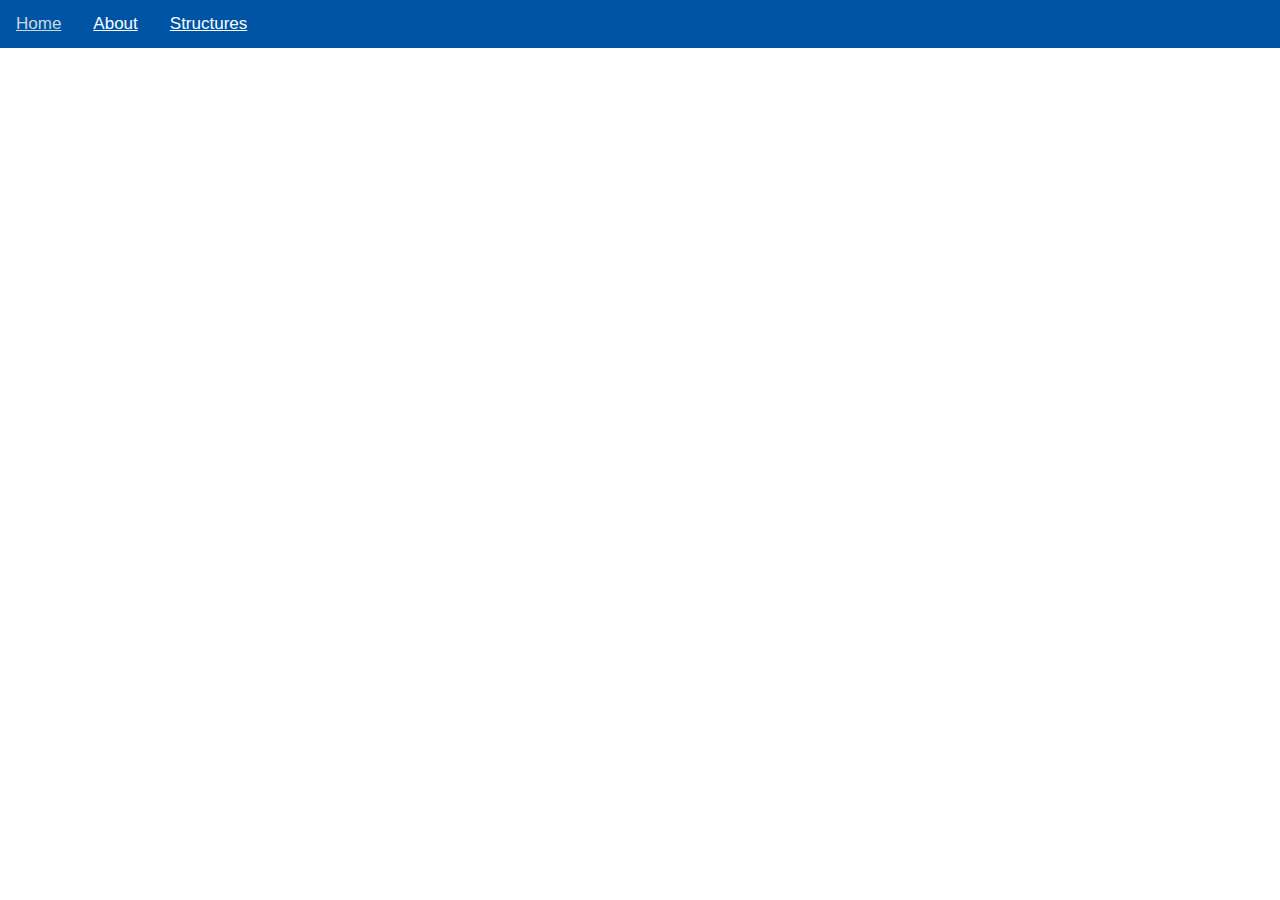
==== home.html @ 0e5c5579 "2nd commit" ====
<!DOCTYPE html>
<html lang="en">
<head>
    <meta charset="UTF-8">
    <meta name="viewport" content="width=device-width, initial-scale=1.0">
    <title>HOME</title>
    <link rel="stylesheet" href="style.css">
</head>
<body>
    <div class="topnav">
        <a class="active" href="#home">Home</a>
        <a href="#About">About</a>
        <a href="#Structures">Structures</a>
    </div>
</body>
</html>
---- style.css ----
* {
    margin: 0;
    padding: 0;
    box-sizing: border-box;
}

body, html {
    width: 100%;
    height: 100%;
    font-family: Arial, sans-serif;
    color: #fff;
}

video {
    position: fixed;
    top: 0;
    left: 0;
    width: 100%;
    height: 100%;
    object-fit: cover;
    z-index: -1;
}

.form-container {
    display: flex;
    justify-content: center;
    align-items: center;
    width: 100%;
    height: 100%;
}

.login-form {
    background: rgba(0, 0, 0, 0.6);
    padding: 20px 30px;
    border-radius: 10px;
    width: 300px;
    text-align: center;
    box-shadow: 0 4px 10px rgba(0, 0, 0, 0.3);
}

.login-form h1 {
    font-size: 24px;
    margin-bottom: 20px;
}

.form-group {
    margin-bottom: 15px;
    text-align: left;
}

.form-group label {
    font-size: 14px;
    margin-bottom: 5px;
    display: block;
}

.form-group input {
    width: 100%;
    padding: 10px;
    border: none;
    border-radius: 5px;
    font-size: 14px;
    background: rgba(255, 255, 255, 0.2);
    color: #fff;
    outline: none;
}

.form-group input::placeholder {
    color: rgba(255, 255, 255, 0.6);
}

.login-btn {
    width: 100%;
    padding: 10px;
    border: none;
    border-radius: 5px;
    font-size: 16px;
    background: #4caf50;
    color: #fff;
    cursor: pointer;
    transition: background 0.3s;
}

.login-btn:hover {
    background: #45a049;
}

.topnav {
    background-color: #0054a5;
    overflow: hidden;
}

.topnav a {
    float: left;
    color: #fbfbfb;
    text-align: center;
    padding: 14px 16px;
    font-size: 17px;
}
.topnav a:hover {
    color: #cdd8dd;
}
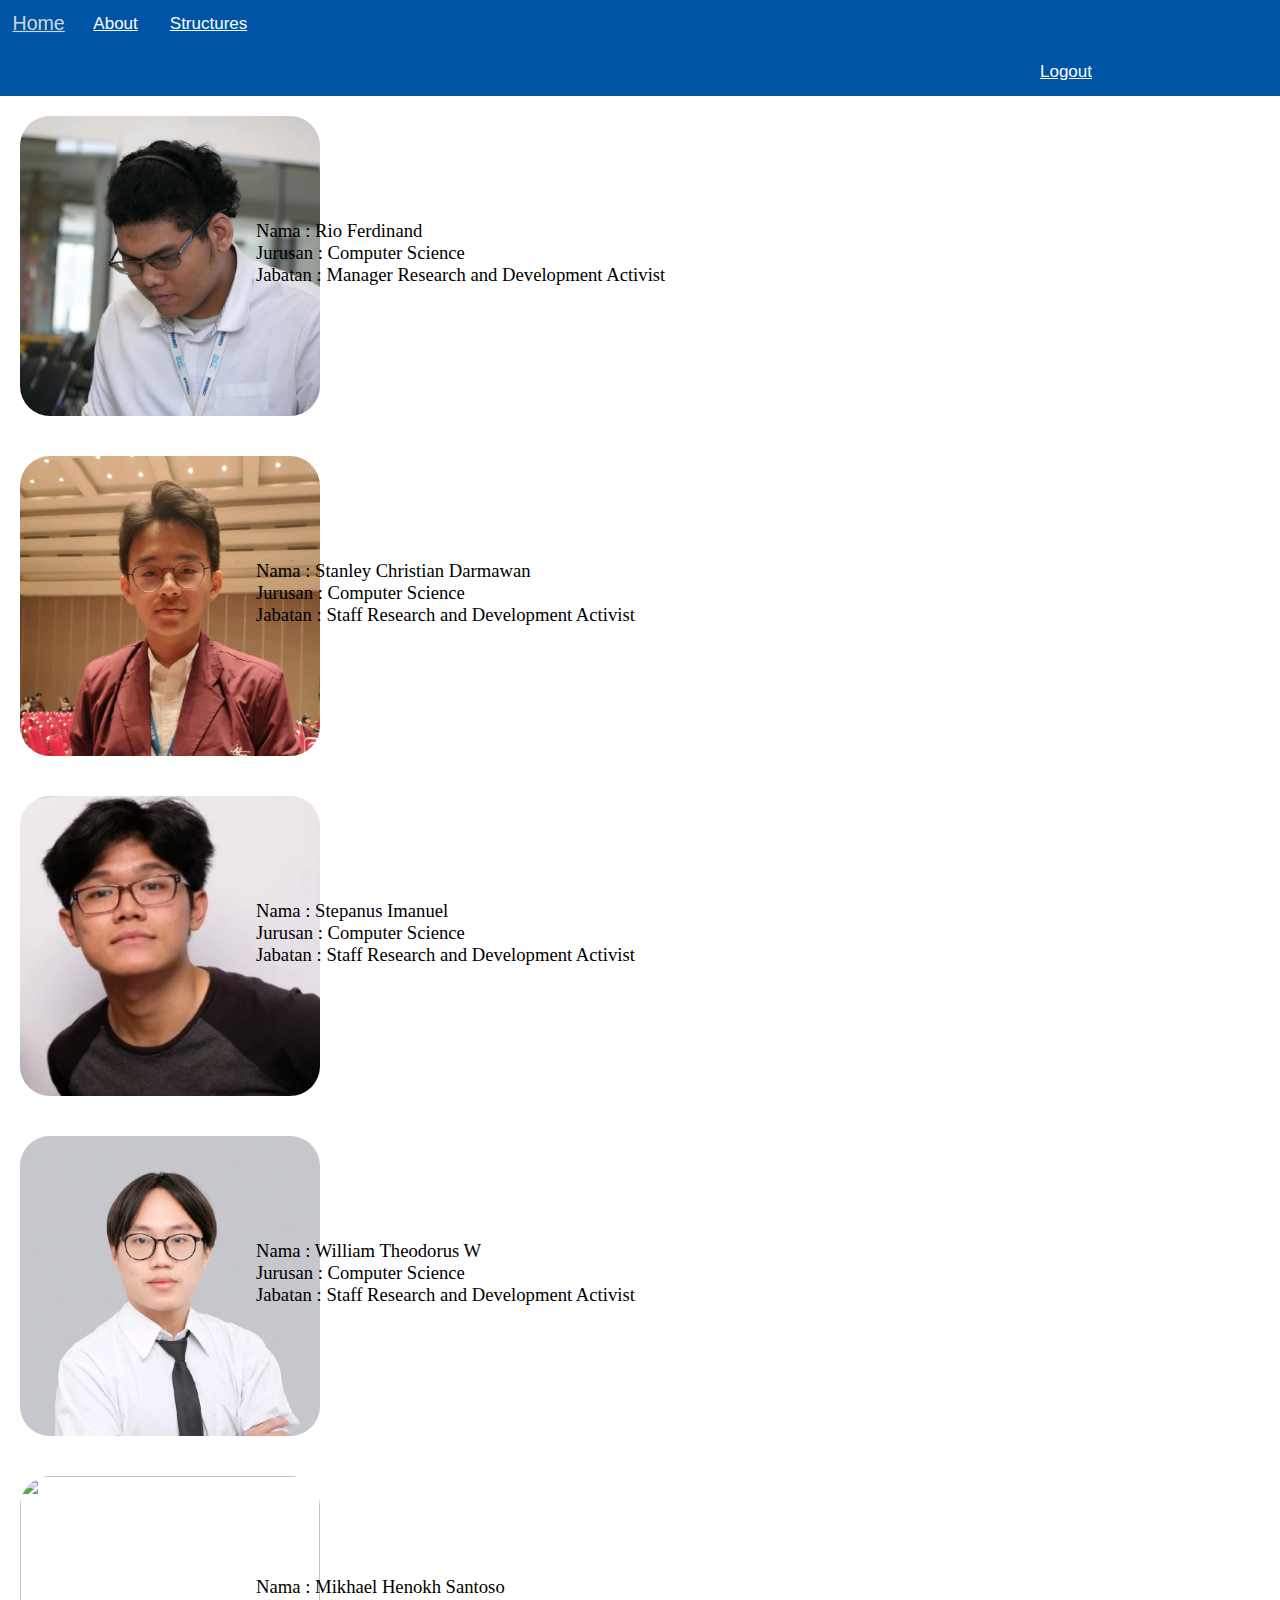
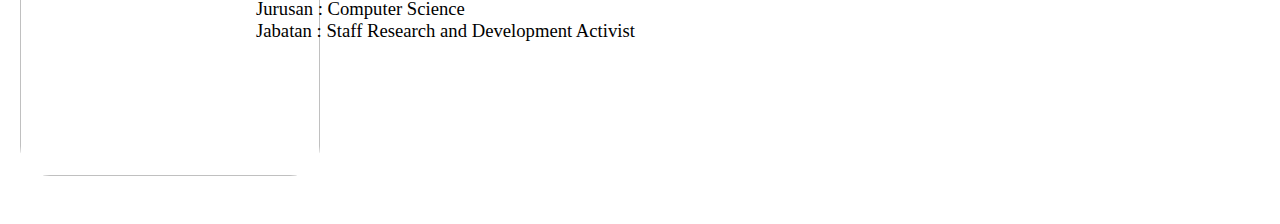
==== commit 80d982d4: "Karya Bambang Keren" ====
--- a/home.html
+++ b/home.html
@@ -11,6 +11,55 @@
         <a class="active" href="#home">Home</a>
         <a href="#About">About</a>
         <a href="#Structures">Structures</a>
+        <a class ="logout" href="login.html">Logout</a>
     </div>
+
+        <img class="rio" src ="assets/Foto_Rio.jfif">
+        <div class = "description">
+            Nama : Rio Ferdinand
+            <br>
+            Jurusan : Computer Science
+            <br>
+            Jabatan : Manager Research and Development Activist
+        </div>
+
+        <img class="stanley" src ="assets/Foto_Stanley.jfif">
+        <div class = "description">
+            Nama : Stanley Christian Darmawan
+            <br>
+            Jurusan : Computer Science
+            <br>
+            Jabatan : Staff Research and Development Activist
+        </div>
+
+        <img class="stefanus" src ="assets/Foto_Stefanus.jfif">
+        <div class = "description">
+            Nama : Stepanus Imanuel
+            <br>
+            Jurusan : Computer Science
+            <br>
+            Jabatan : Staff Research and Development Activist
+        </div>
+
+        <img class="theodore" src ="assets/Foto_Theodore.jfif">
+        <div class = "description">
+            Nama : William Theodorus W
+            <br>
+            Jurusan : Computer Science
+            <br>
+            Jabatan : Staff Research and Development Activist
+        </div>
+
+        <img class="mikael" src="">
+        <div class = "description">
+            Nama : Mikhael Henokh Santoso
+            <br>
+            Jurusan : Computer Science
+            <br>
+            Jabatan : Staff Research and Development Activist
+        </div>
+        
+        <marquee><h2>BNCC!!</h2></marquee>
+
 </body>
 </html>--- a/style.css
+++ b/style.css
@@ -30,7 +30,7 @@
 }
 
 .login-form {
-    background: rgba(0, 0, 0, 0.6);
+    background: rgba(0, 0, 0, 0.75);
     padding: 20px 30px;
     border-radius: 10px;
     width: 300px;
@@ -41,6 +41,7 @@
 .login-form h1 {
     font-size: 24px;
     margin-bottom: 20px;
+    color: #ffc107; 
 }
 
 .form-group {
@@ -52,38 +53,64 @@
     font-size: 14px;
     margin-bottom: 5px;
     display: block;
+    color: #ffc107;
 }
 
 .form-group input {
     width: 100%;
     padding: 10px;
-    border: none;
-    border-radius: 5px;
     font-size: 14px;
-    background: rgba(255, 255, 255, 0.2);
-    color: #fff;
+    background: rgba(0, 0, 0, 0);
+    color: rgba(212, 175, 55, 0.85);
+    border: 1px solid rgba(212, 175, 55, 0.8);
+    border-radius: 8px;
     outline: none;
+    transition: border-color 0.3s, background 0.3s, color 0.3s;
+}
+
+.form-group input:focus {
+    border-color: rgba(212, 175, 55, 1); 
+    color: rgba(212, 175, 55, 1);
 }
 
 .form-group input::placeholder {
-    color: rgba(255, 255, 255, 0.6);
+    color: rgba(212, 175, 55, 0.7);
 }
 
 .login-btn {
     width: 100%;
     padding: 10px;
-    border: none;
-    border-radius: 5px;
     font-size: 16px;
-    background: #4caf50;
+    background: rgba(0, 121, 107, 0.8);
     color: #fff;
+    border: 1px solid rgba(0, 121, 107, 0.9);
     cursor: pointer;
-    transition: background 0.3s;
+    transition: background 0.3s, border-color 0.3s, transform 0.2s;
 }
 
 .login-btn:hover {
-    background: #45a049;
+    background: rgba(0, 121, 107, 1);
+    border-color: rgba(0, 121, 107, 1);
+    transform: scale(1.03);
 }
+
+footer {
+    position: absolute;
+    bottom: 0;
+    width: 100%;
+    background-color: rgba(0, 0, 0, 0.25);
+    display: flex;
+    justify-content: center;
+    padding: 10px 0;
+    box-sizing: border-box;
+}
+
+footer p {
+    color: rgba(255, 193, 7, 0.75);
+    font-size: 14px;
+}
+
+/* home page */
 
 .topnav {
     background-color: #0054a5;
@@ -99,4 +126,55 @@
 }
 .topnav a:hover {
     color: #cdd8dd;
-}+    transform: scale(1.15);
+    animation: forwards;
+}
+
+.logout{
+    margin-left: 80%;
+}
+
+/* foto-foto pengurus*/
+
+.rio {
+    margin: 20px;
+    width: 300px;
+    height: 300px;
+    border-radius: 10%;    
+}
+.stanley {
+    margin: 20px;
+    width: 300px;
+    height: 300px;
+    border-radius: 10%;    
+}
+.stefanus {
+    margin: 20px;
+    width: 300px;
+    height: 300px;
+    border-radius: 10%;    
+}
+.theodore {
+    margin: 20px;
+    width: 300px;
+    height: 300px;
+    border-radius: 10%;    
+}
+
+.mikael {
+    margin: 20px;
+    width: 300px;
+    height: 300px;
+    border-radius: 10%;    
+}
+
+.description{
+    position:relative; 
+    top: -150px;
+    font-family:'Times New Roman', Times, serif;
+    margin-left : 20%;
+    margin-top: -70px;
+    font-size: 14pt;
+    color: black;
+    animation: color-change 3s infinite alternate;
+}
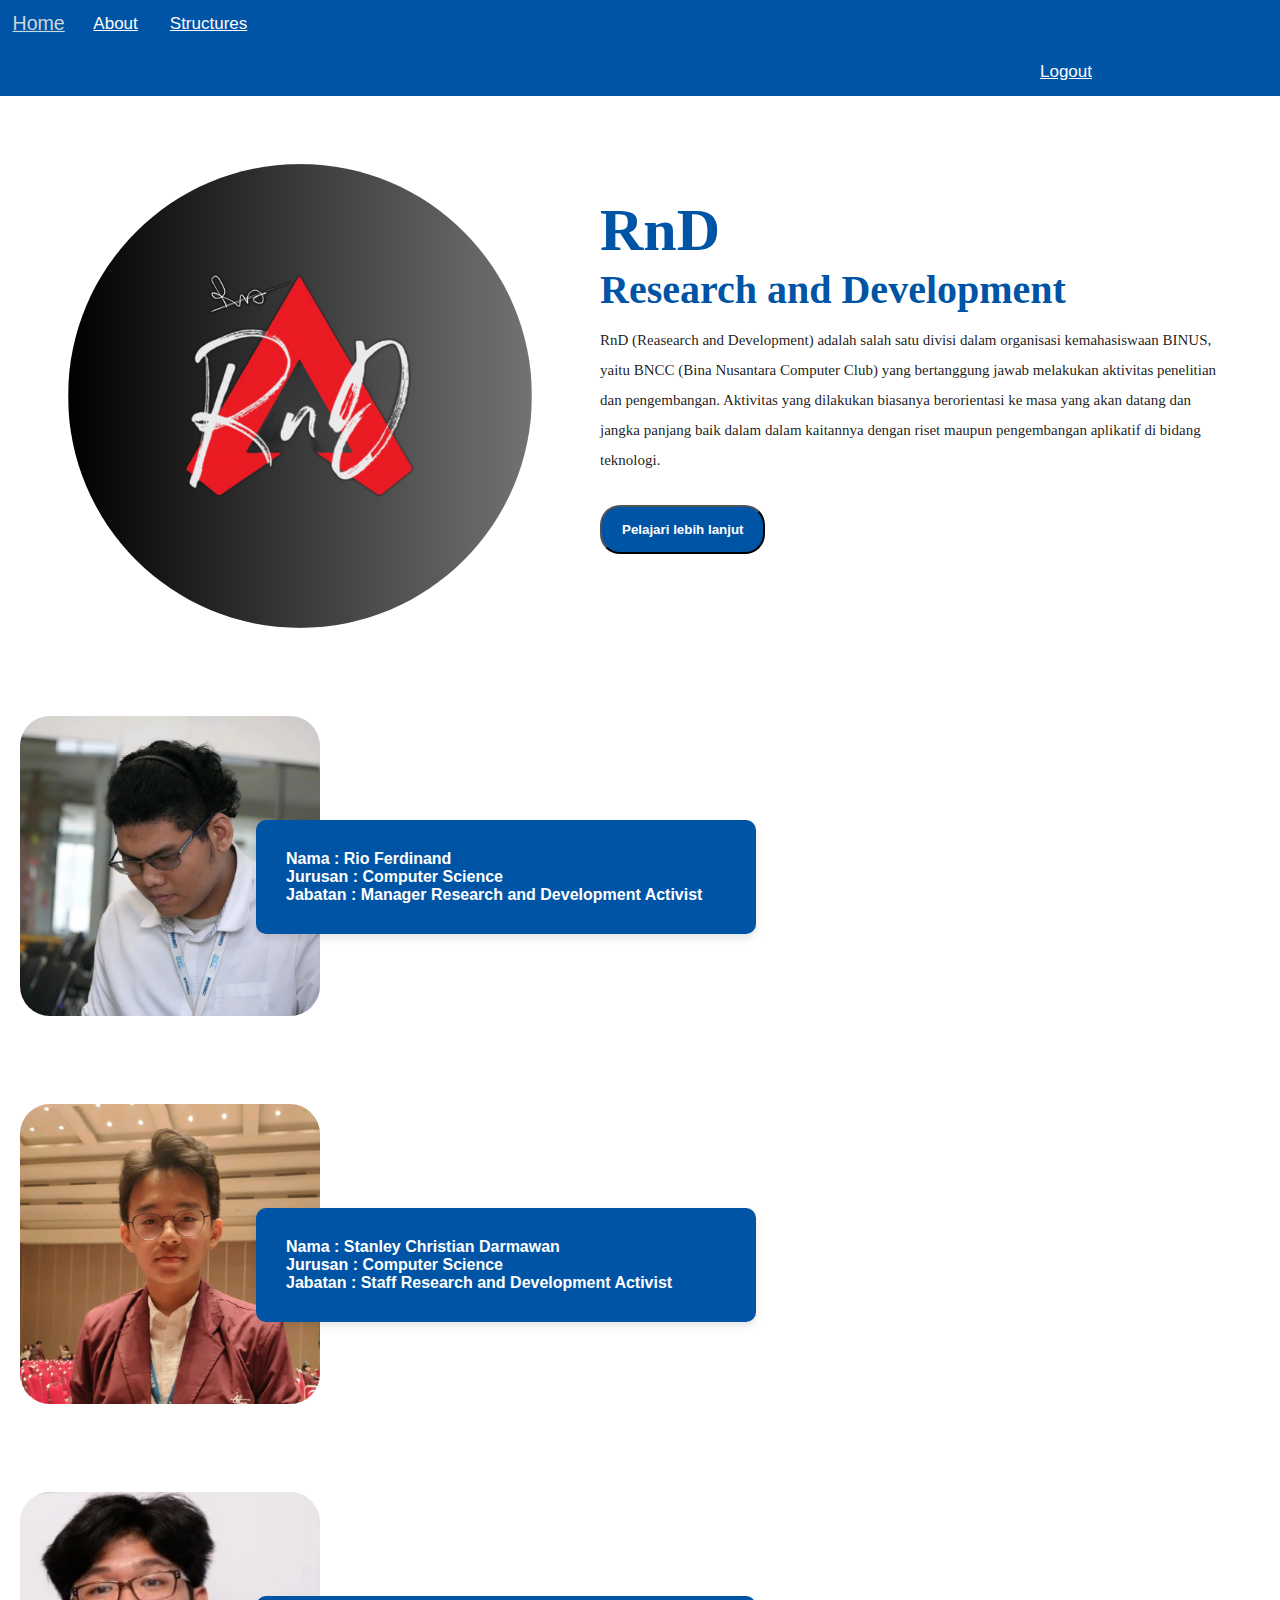
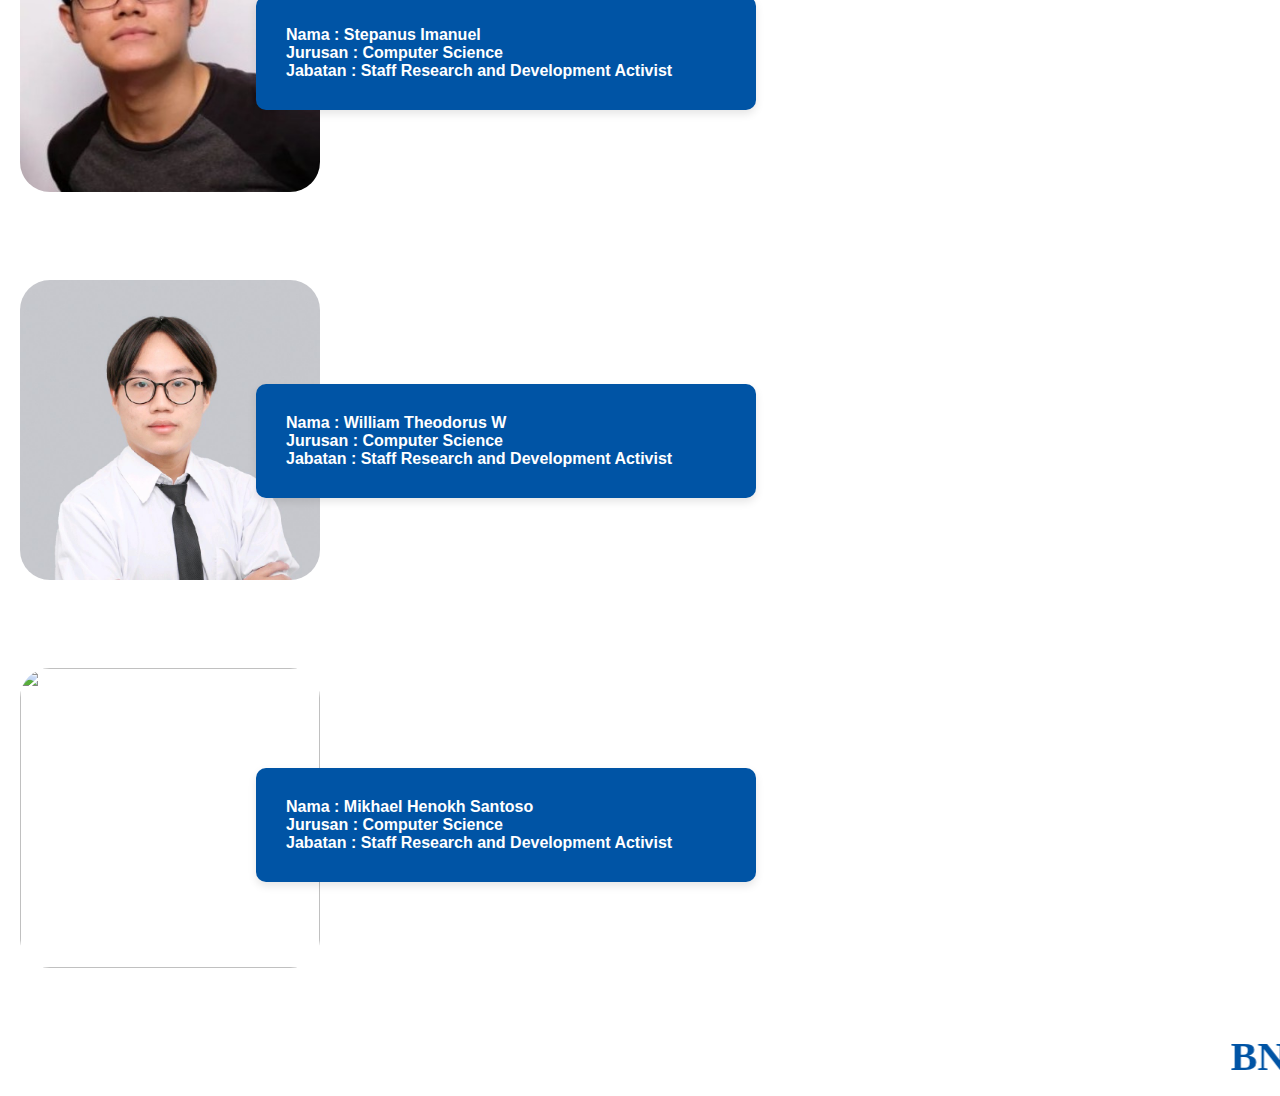
==== commit 6a30c84f: "container+styling text" ====
--- a/home.html
+++ b/home.html
@@ -14,49 +14,81 @@
         <a class ="logout" href="login.html">Logout</a>
     </div>
 
+    <div class="wrapper">
+        <section id="kolom"><img src="assets/logo.png"/>
+            <div class="kolom">
+                <p class="title">RnD</p>
+                <h2>Research and Development</h2>
+                <p class="isi">RnD (Reasearch and Development) adalah salah satu divisi dalam organisasi kemahasiswaan BINUS, yaitu BNCC (Bina Nusantara Computer Club) yang bertanggung jawab melakukan aktivitas penelitian dan pengembangan. Aktivitas yang dilakukan biasanya berorientasi ke masa yang akan datang dan jangka panjang baik dalam dalam kaitannya dengan riset maupun pengembangan aplikatif di bidang teknologi.</p>
+                <button>Pelajari lebih lanjut</button>
+            </div>
+        </section>
+       </div>
+
         <img class="rio" src ="assets/Foto_Rio.jfif">
         <div class = "description">
-            Nama : Rio Ferdinand
-            <br>
-            Jurusan : Computer Science
-            <br>
-            Jabatan : Manager Research and Development Activist
+            <div  class="container">
+                <div  class="text">
+                    Nama : Rio Ferdinand
+                    <br>
+                    Jurusan : Computer Science
+                    <br>
+                    Jabatan : Manager Research and Development Activist
+                </div>
+            </div>
+            
         </div>
 
         <img class="stanley" src ="assets/Foto_Stanley.jfif">
         <div class = "description">
-            Nama : Stanley Christian Darmawan
-            <br>
-            Jurusan : Computer Science
-            <br>
-            Jabatan : Staff Research and Development Activist
+            <div  class="container">
+                <div  class="text">
+                    Nama : Stanley Christian Darmawan
+                    <br>
+                    Jurusan : Computer Science
+                    <br>
+                    Jabatan : Staff Research and Development Activist
+                </div>
+            </div>
         </div>
 
         <img class="stefanus" src ="assets/Foto_Stefanus.jfif">
         <div class = "description">
-            Nama : Stepanus Imanuel
-            <br>
-            Jurusan : Computer Science
-            <br>
-            Jabatan : Staff Research and Development Activist
+            <div  class="container">
+                <div  class="text">
+                    Nama : Stepanus Imanuel
+                    <br>
+                    Jurusan : Computer Science
+                    <br>
+                    Jabatan : Staff Research and Development Activist
+                </div>
+            </div>
         </div>
 
         <img class="theodore" src ="assets/Foto_Theodore.jfif">
         <div class = "description">
-            Nama : William Theodorus W
-            <br>
-            Jurusan : Computer Science
-            <br>
-            Jabatan : Staff Research and Development Activist
+            <div  class="container">
+                <div  class="text">
+                    Nama : William Theodorus W
+                    <br>
+                    Jurusan : Computer Science
+                    <br>
+                    Jabatan : Staff Research and Development Activist
+                </div>
+            </div>
         </div>
 
         <img class="mikael" src="">
         <div class = "description">
-            Nama : Mikhael Henokh Santoso
-            <br>
-            Jurusan : Computer Science
-            <br>
-            Jabatan : Staff Research and Development Activist
+            <div  class="container">
+                <div  class="text">
+                    Nama : Mikhael Henokh Santoso
+                    <br>
+                    Jurusan : Computer Science
+                    <br>
+                    Jabatan : Staff Research and Development Activist
+                </div>
+            </div>
         </div>
         
         <marquee><h2>BNCC!!</h2></marquee>
--- a/style.css
+++ b/style.css
@@ -178,3 +178,66 @@
     color: black;
     animation: color-change 3s infinite alternate;
 }
+
+section {
+    margin-top: 50px;
+    margin-left: 50px;
+    display: flex;
+    align-items: left; 
+    margin-bottom: 50px;
+}
+
+.kolom {
+    text-align: left;
+    padding: 50px;
+}
+
+.kolom .title {
+    font-size: 60px;
+    font-weight: bold;
+    font-family: Verdana;
+    color: #0054a5;
+}
+
+h2 {
+    font-family: Verdana;
+    font-weight: 800;
+    font-size: 40px;
+    margin-bottom: 10px;
+    color: #0054a5;
+    width: 100%;
+    line-height: 50px;
+}
+
+.kolom .isi {
+    font-family: Verdana;
+    font-weight: 540;
+    font-size: 15px;
+    margin-bottom: 10px;
+    color: #000000e4;
+    width: 100%;
+    line-height: 30px;
+}
+button {
+    background: #0054a5;
+    border-radius: 20px;
+    margin-top: 20px;
+    padding: 15px 20px 15px 20px;
+    color: #fff;
+    cursor: pointer;
+    font-weight: bold;
+}
+.container {
+    background-color: #0054a5;
+    margin: 0;
+    padding: 30px;
+    max-width: 500px;
+    border-radius: 10px;
+    box-shadow: 0 4px 8px rgba(0, 0, 0, 0.1);
+}
+.text {
+    color: white;
+    font-weight: bold;
+    font-family: Arial, Helvetica, sans-serif;
+    font-size: medium;
+}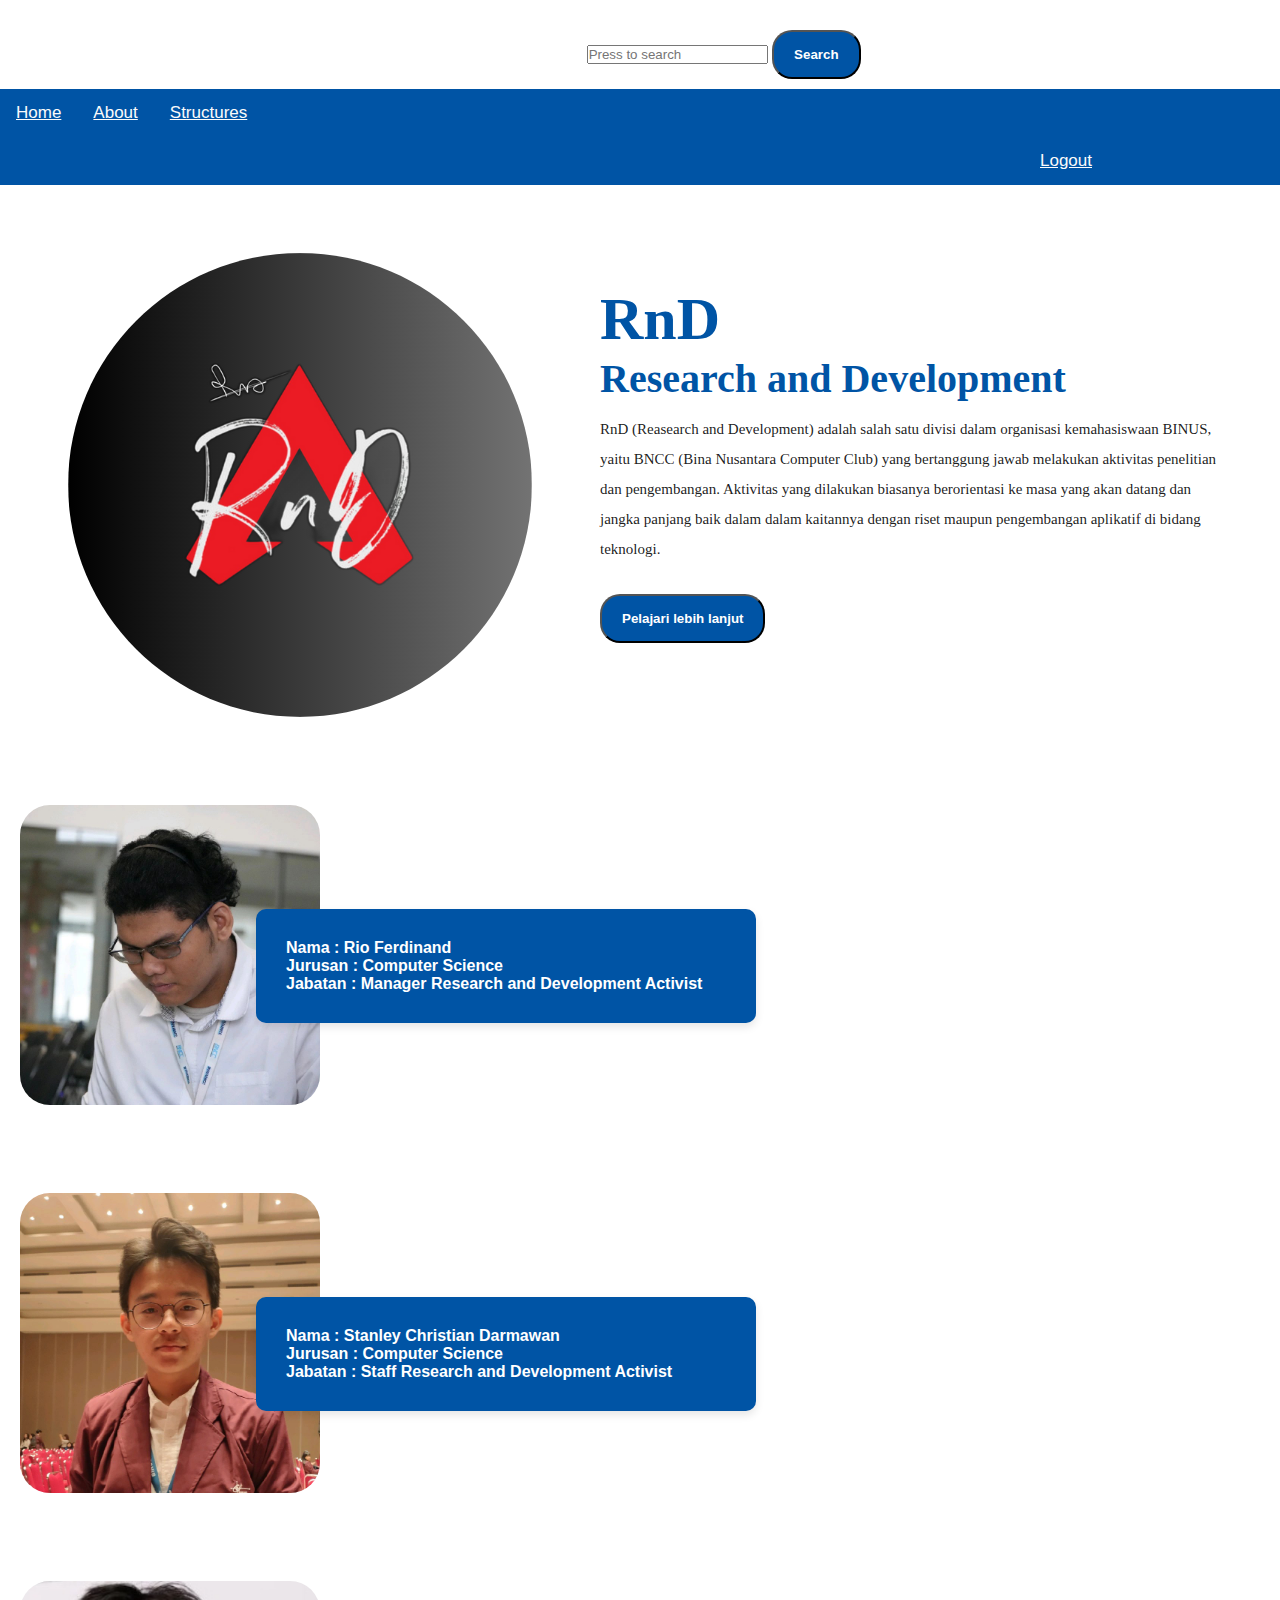
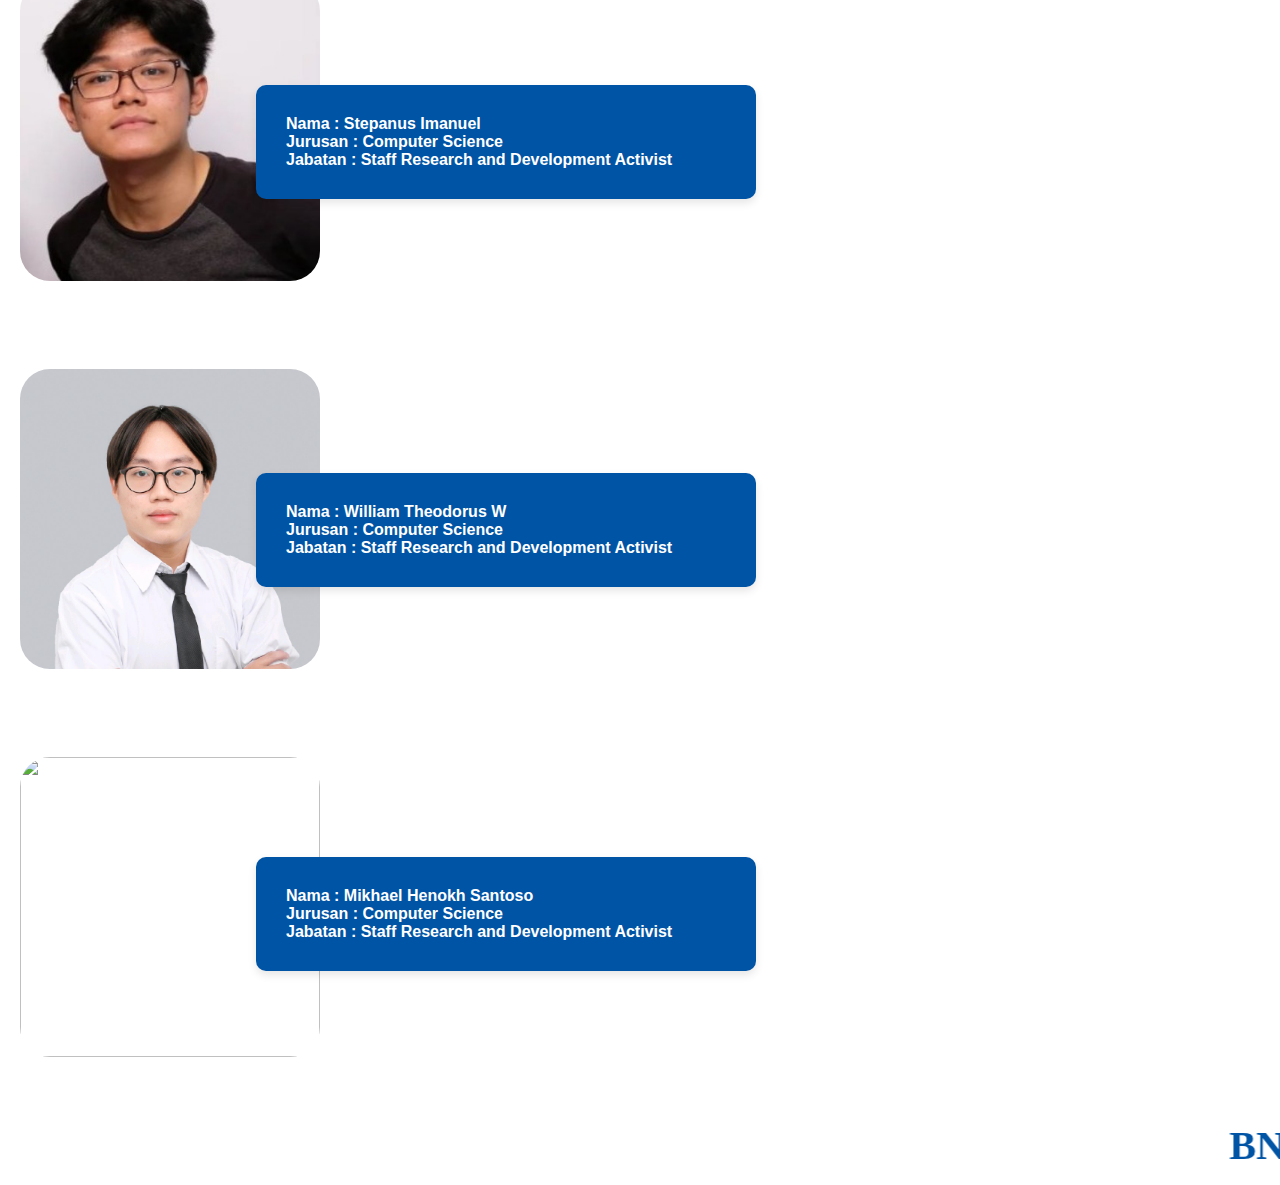
==== commit 26e28823: "search box" ====
--- a/home.html
+++ b/home.html
@@ -3,10 +3,18 @@
 <head>
     <meta charset="UTF-8">
     <meta name="viewport" content="width=device-width, initial-scale=1.0">
-    <title>HOME</title>
+    <title>RND Committee Members</title>
     <link rel="stylesheet" href="style.css">
 </head>
 <body>
+    <div style="padding: 10px; text-align: center;">
+        <form action="search_results.html" method="get">
+            <label for="search-box">Search RnD Members:</label>
+            <input type="text" id="search-box" name="query" placeholder="Press to search" required>
+            <button type="submit">Search</button>
+        </form>
+    </div>
+
     <div class="topnav">
         <a class="active" href="#home">Home</a>
         <a href="#About">About</a>
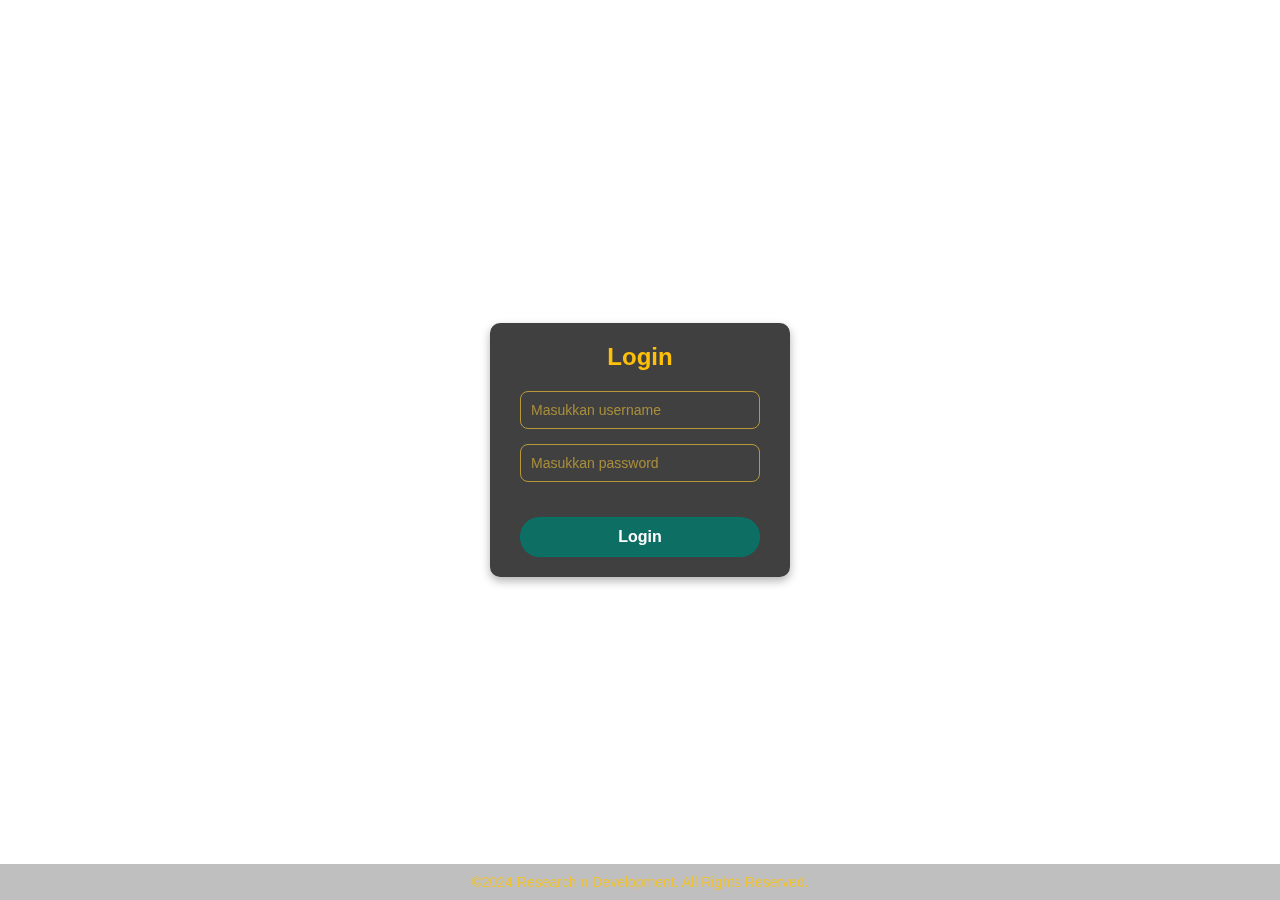
==== commit 4dbfee9d: "login" ====
--- a/home.html
+++ b/home.html
@@ -100,6 +100,6 @@
         </div>
         
         <marquee><h2>BNCC!!</h2></marquee>
-
+        <script src="script.js"></script>
 </body>
 </html>